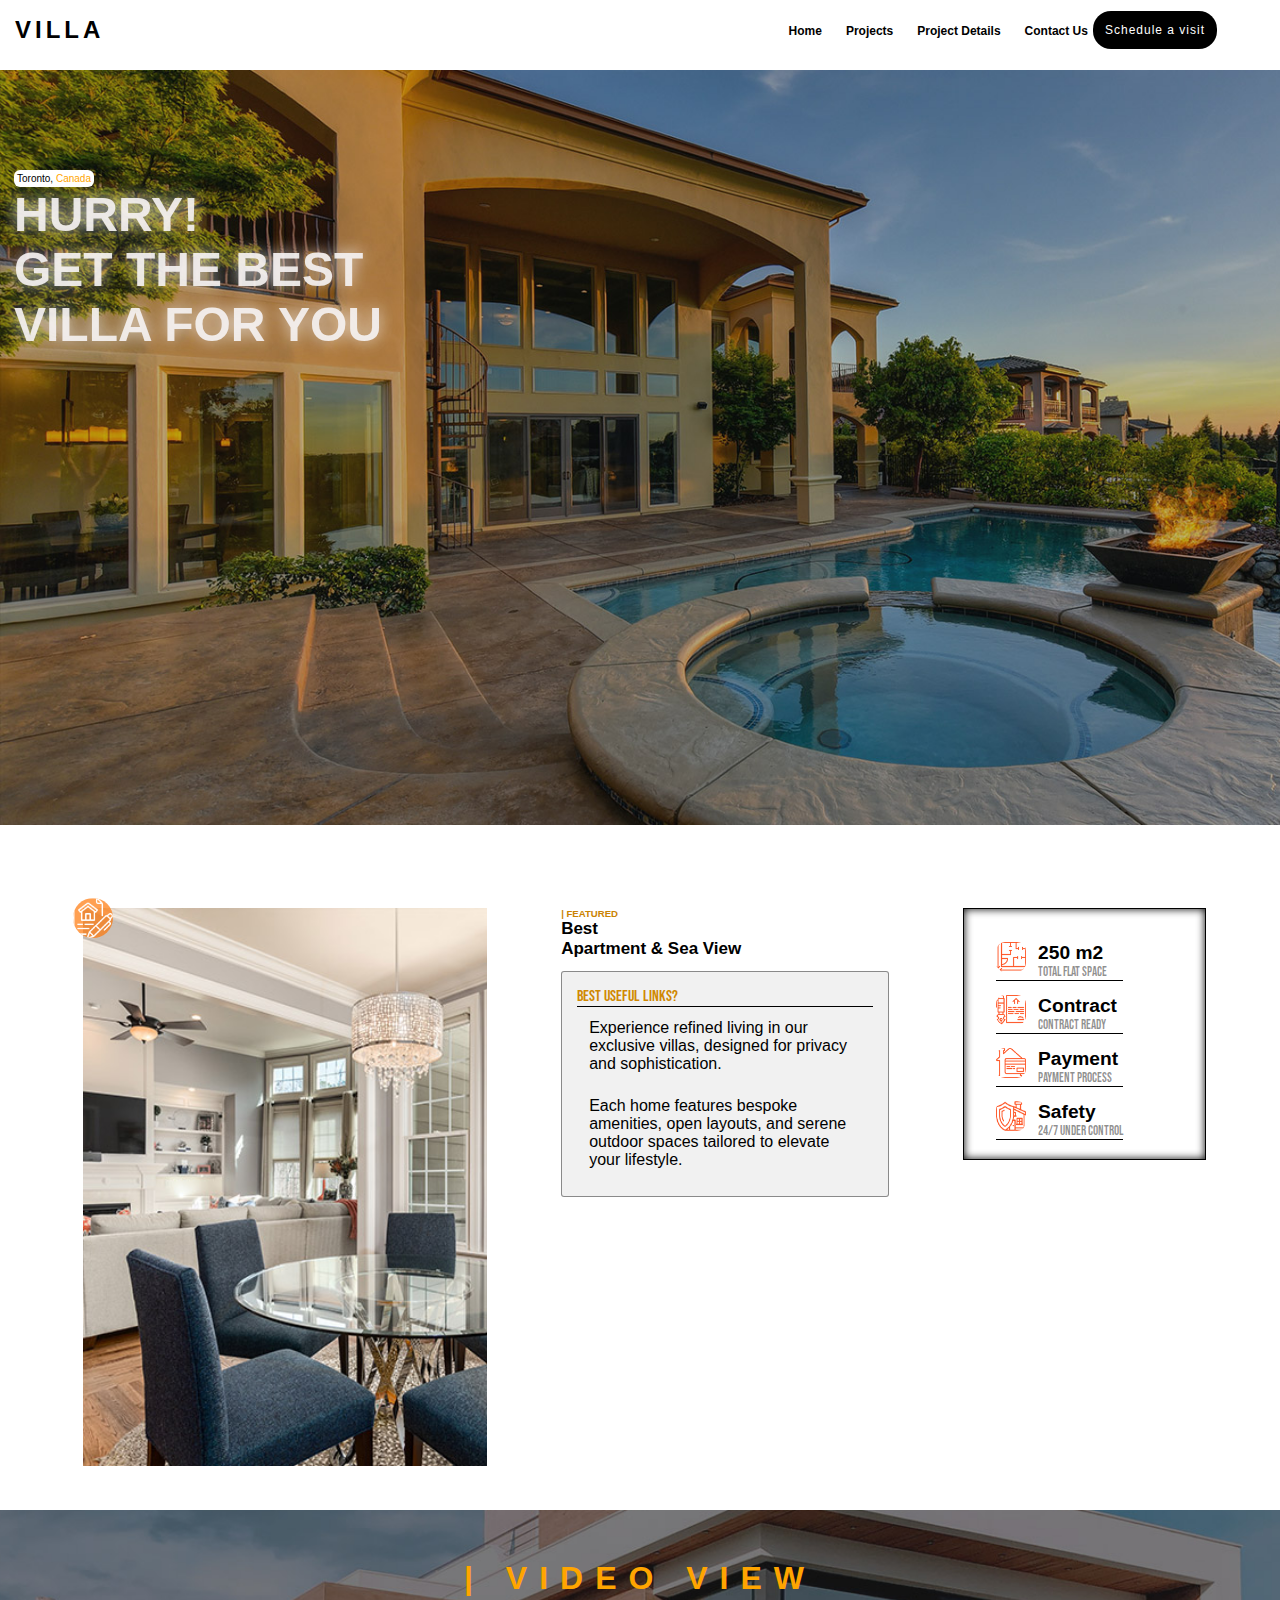
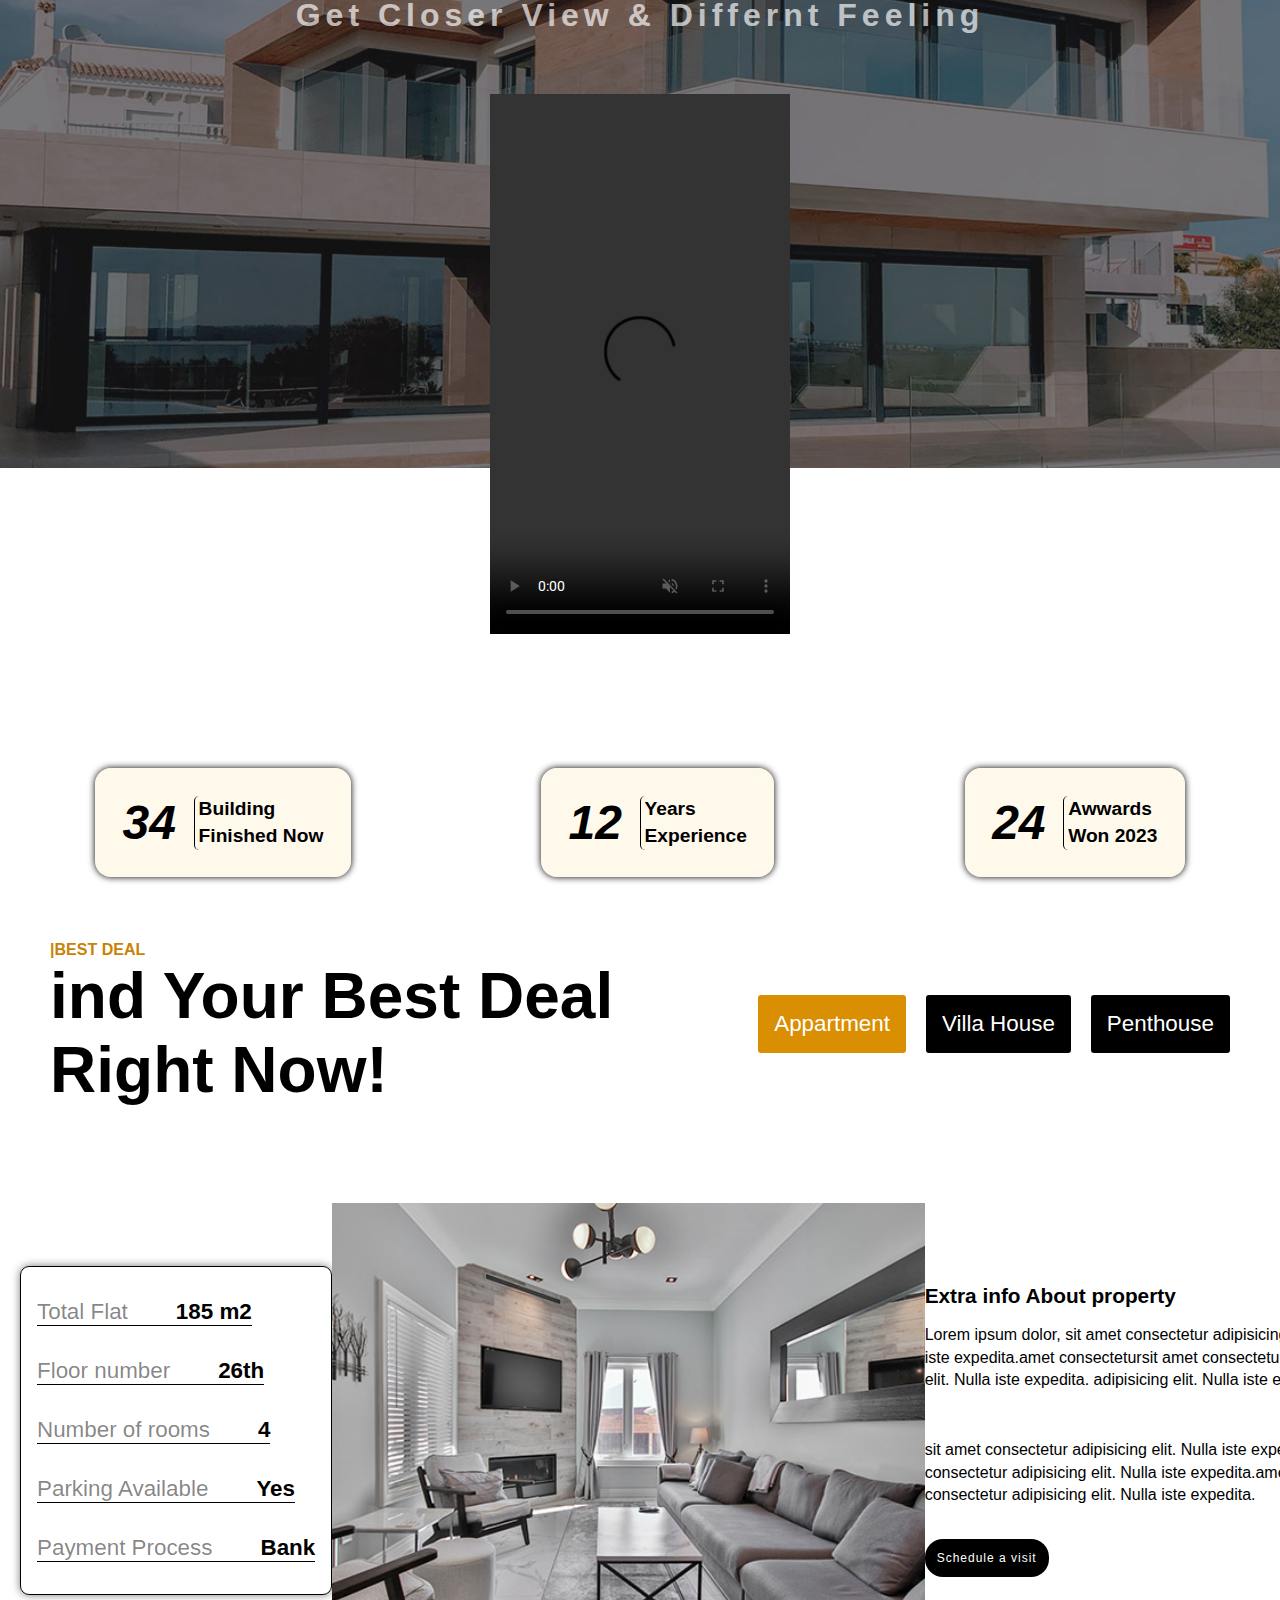
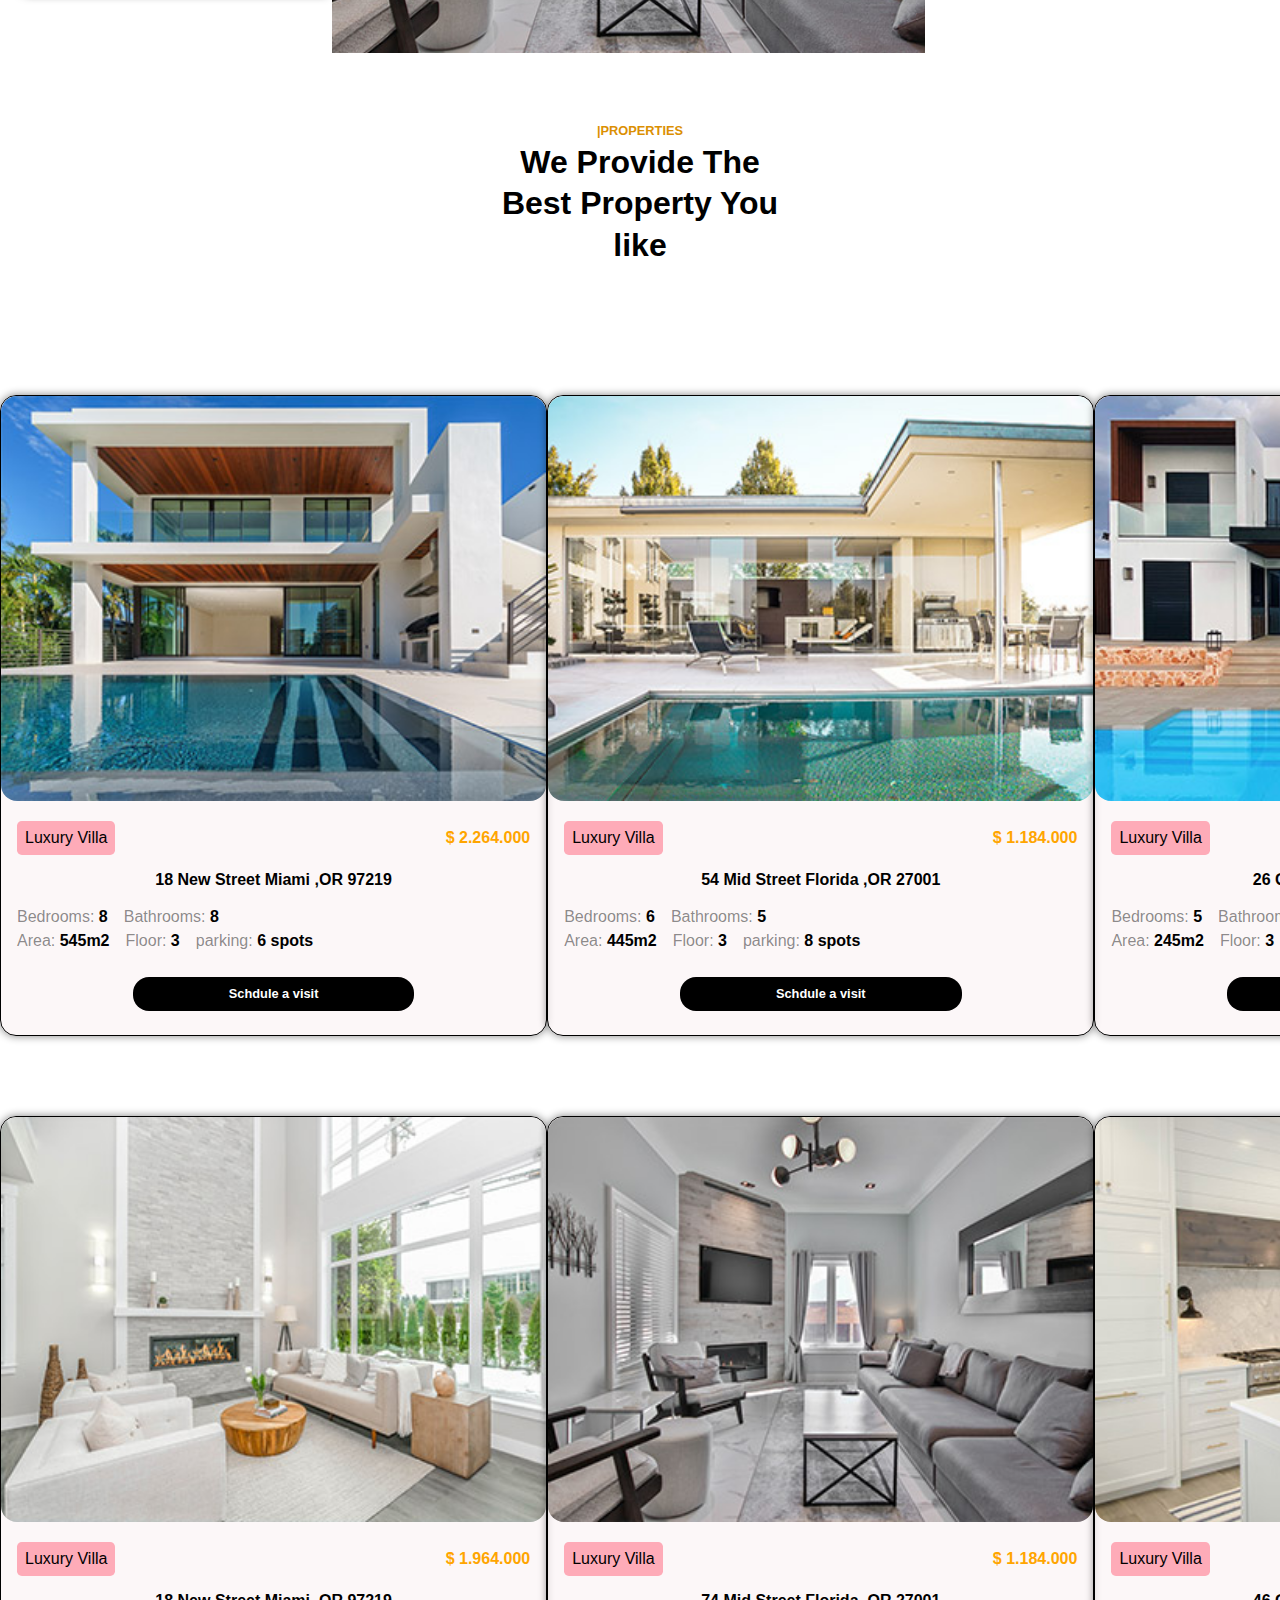
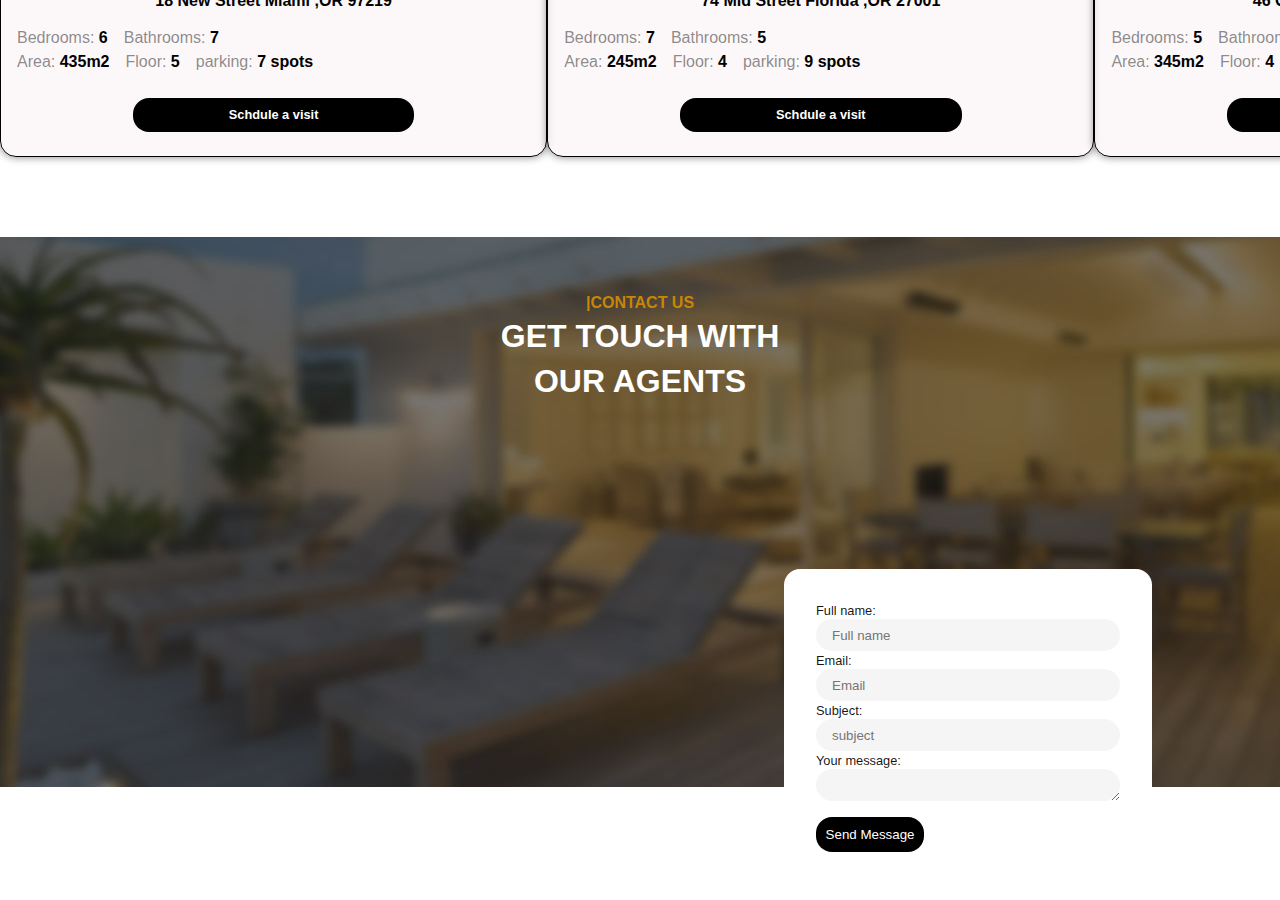
==== index.html @ e8da6e8a "Update and rename villa.html to index.html" ====
<!DOCTYPE html>
<html lang="en">
  <head>
    <meta charset="UTF-8" />
    <meta name="viewport" content="width=device-width, initial-scale=1.0" />
    <link rel="stylesheet" href="style/header.css" />
    <link rel="stylesheet" href="style/section.css" />
    <link rel="stylesheet" href="style/footer.css" />
    <link rel="stylesheet" href="https://example.com/style/header.css" />
    <link rel="stylesheet" href="https://example.com/style/section.css" />
    <link rel="stylesheet" href="https://example.com/style/footer.css" />
    <title>Villa</title>
    <link rel="stylesheet" href="https://example.com/style/villa.css" />
    <link rel="stylesheet" href="https://example.com/style/additional.css" />

</head>
<body>
   <header>
      <div class="container header">
        <div class="content">
          <h2 class="hd-h2">VILLA</h2>
          <nav>
            <ul>
                <li><a href="#">Home</a></li>
              <li><a href="#">Projects</a></li>
              <li><a href="#">Project Details</a></li>
              <li><a href="#">Contact Us</a></li>
            </ul>
            <p class="p-header-1">Schedule a visit</p>
          </nav>
        </div>
        <div class="img-slide">
         <img src="images/banner-01.jpg" alt="imge" class="slide">
          <div class="page-title">
            <p class="p-title">Toronto, <span>Canada</span></p>
            <p class="p-title-2">HURRY!</p>
            <p class="p-title-2">GET THE BEST VILLA FOR YOU</p>
          </div>
        </div>
        </header>
         <section>
      <div class="container-section">
        <div class="content-section-1">
          <div class="con-section-1">
            <img src="images/featured.jpg" alt="Featured" class="sec" />
            <img src="icons/featured-icon.png" alt="Featured Icon" class="icon-sec" />
          </div>
          <div class="con-section-2">
            <div class="sec-1">
              <p class="p-sec-1">| FEATURED</p>
              <p class="p-sec-2">Best</p>
              <p class="p-sec-2">Apartment & Sea View</p>
            </div>
          
            <div class="sec-2">
              <p class="p-sec-3">Best useful links?</p>
              <p class="p-sec-4">Experience refined living in our exclusive villas, designed for privacy and sophistication.</p>
              <p class="p-sec-4">Each home features bespoke amenities, open layouts, and serene outdoor spaces tailored to elevate your lifestyle.</p>
            </div>
          </div>
       
        <div class="con-section-3">
          <div class="icon-s-1">
            <img src="icons/info-icon-01.png" alt="Info Icon 1" class="ic-sec" />
            <div class="p-ic-con">
              <p class="p-ic-1">250 m2</p>
              <p class="p-ic-2">Total Flat Space</p>
            </div>
          </div>
          <div class="icon-s-1">
            <img src="icons/info-icon-02.png" alt="Info Icon 2" class="ic-sec" />
            <div class="p-ic-con">
              <p class="p-ic-1">Contract</p>
              <p class="p-ic-2">Contract Ready</p>
            </div>
          </div>
          <div class="icon-s-1">
            <img src="icons/info-icon-03.png" alt="Info Icon 3" class="ic-sec" />
            <div class="p-ic-con">
              <p class="p-ic-1">Payment</p>
              <p class="p-ic-2">Payment Process</p>
            </div>
          </div>
          <div class="icon-s-1">
            <img src="icons/info-icon-04.png" alt="Info Icon 4" class="ic-sec" />
            <div class="p-ic-con">
              <p class="p-ic-1">Safety</p>
              <p class="p-ic-2">24/7 Under Control</p>
            </div>
          </div>
        </div>
      </div>
      <div class="video-sec">
        <img src="images/banner-02.jpg" alt="imge" class="sec-v">
        <div class="psec">
      <p class="p-sec-v">| VIDEO VIEW</p>
        <p class="p-sec-v-1">Get Closer View & Differnt Feeling</p>
        </div>
        <video class="vd-1" loop autoplay muted controls src="Modern Tropical House Design Perfection (3 Bedrooms - 236sqm_2540sqft).mp4"></video>
      </div>
      <div class="note-sec">
        <div class="content-not">
        <p class="p-note-1">34 </p>
        <div class="con-nt">
         <p class="p-n1">Building </p>
         <p class="p-n1">Finished Now</p>
        </div>

        </div>
         <div class="content-not">
        <p class="p-note-1">12 </p>
        <div class="con-nt">
         <p class="p-n1">Years</p>
         <p class="p-n1">Experience</p>
        </div>
        </div>
         <div class="content-not">
        <p class="p-note-1">24 </p>
        <div class="con-nt">
         <p class="p-n1">Awwards </p>
         <p class="p-n1">Won 2023</p>
        </div>
        </div>
      </div>
      <div class="container-sec-2">
        <div class="con-section-pt">
          <div class="p-content-sec">
          <p class="p-s-1">|BEST DEAL</p>
          <p class="p-s-2">ind Your Best Deal Right Now!</p>
          </div>
          <div class="btn-content">
            <button class="btn-1">Appartment</button>
           <button class="btn-2">Villa House</button>
          <button class="btn-2">Penthouse</button>
          </div>
        </div>
        <div class="con-section-pt-2">
          <div class="content-sec-pt-2">
            <div class="p-sec-pt">
              <p class="p-pt-1">Total Flat </p>
              <p class="p-pt-2">185 m2 </p>
            </div>
             <div class="p-sec-pt">
              <p class="p-pt-1">Floor number </p>
              <p class="p-pt-2">26th </p>
            </div>
             <div class="p-sec-pt">
              <p class="p-pt-1">Number of rooms </p>
              <p class="p-pt-2">4 </p>
            </div>
             <div class="p-sec-pt">
              <p class="p-pt-1">Parking Available </p>
              <p class="p-pt-2">Yes</p>
            </div>
             <div class="p-sec-pt">
              <p class="p-pt-1">Payment Process </p>
              <p class="p-pt-2">Bank </p>
            </div>
          </div>

       
         <div class="content-sec-pt-3">
          <img src="images/deal-01.jpg" alt="imge" class="img-sec-pt">
        </div>
       
        <div class="content-sec-pt-4">
          <p class="p-pt-s1">Extra info About property</p>
          <p class="p-pt-s2">Lorem ipsum dolor, sit amet consectetur adipisicing elit. Nulla iste expedita.amet consectetursit amet consectetur adipisicing elit. Nulla iste expedita. adipisicing elit. Nulla iste expedita. </p>
           <p class="p-pt-s2"> sit amet consectetur adipisicing elit. Nulla iste expedita.sit amet consectetur adipisicing elit. Nulla iste expedita.amet consectetur adipisicing elit. Nulla iste expedita. </p>
            <p class="p-header-1">Schedule a visit</p>
        </div>
      </div>
       </div>
       <div class="container-se-3">
        <div class="pro-p">
          <p class="p-pr-1">|PROPERTIES</p>
          <p class="p-pr-2">We Provide The Best Property You like</p>
        </div>
        <div class="property-con">
          <div class="pro-con1">  
            <img src="images/property-01.jpg" alt="imge" class="pro-img">
            <div class="pro-con-p1">
              <p class="ppr-1">Luxury Villa</p>
              <p class="ppr-2">$ 2.264.000</p>
            </div>
            <p class="ppr-3">18 New Street Miami ,OR 97219</p>
            <div class="pro-con-p2">
              <p class="ppr-4">Bedrooms: <span>8</span></p>
               <p class="ppr-4">Bathrooms: <span>8</span></p>
            </div>
            <div class="pro-con-p2">
              <p class="ppr-4">Area: <span>545m2</span></p>
              <p class="ppr-4">Floor: <span>3</span></p>
               <p class="ppr-4">parking: <span>6 spots</span></p>
            </div>
            <button class="pro-btn">Schdule a visit</button>
          </div>
          <div class="pro-con1">  
            <img src="images/property-02.jpg" alt="imge" class="pro-img">
            <div class="pro-con-p1">
              <p class="ppr-1">Luxury Villa</p>
              <p class="ppr-2">$ 1.184.000</p>
            </div>
            <p class="ppr-3">54 Mid Street Florida ,OR 27001</p>
            <div class="pro-con-p2">
              <p class="ppr-4">Bedrooms: <span>6</span></p>
               <p class="ppr-4">Bathrooms: <span>5</span></p>
            </div>
            <div class="pro-con-p2">
              <p class="ppr-4">Area: <span>445m2</span></p>
              <p class="ppr-4">Floor: <span>3</span></p>
               <p class="ppr-4">parking: <span>8 spots</span></p>
            </div>
            <button class="pro-btn">Schdule a visit</button>
          </div>
          <div class="pro-con1">  
            <img src="images/property-03.jpg" alt="imge" class="pro-img">
            <div class="pro-con-p1">
              <p class="ppr-1">Luxury Villa</p>
              <p class="ppr-2">$ 1.464.000</p>
            </div>
            <p class="ppr-3">26 Old Street Miami ,OR 38540</p>
            <div class="pro-con-p2">
              <p class="ppr-4">Bedrooms: <span>5</span></p>
               <p class="ppr-4">Bathrooms: <span>4</span></p>
            </div>
            <div class="pro-con-p2">
              <p class="ppr-4">Area: <span>245m2</span></p>
              <p class="ppr-4">Floor: <span>3</span></p>
               <p class="ppr-4">parking: <span>10 spots</span></p>
            </div>
            <button class="pro-btn">Schdule a visit</button>
          </div>
        
        </div>
       </div>
            <div class="property-con">
          <div class="pro-con1">  
            <img src="images/property-04.jpg" alt="imge" class="pro-img">
            <div class="pro-con-p1">
              <p class="ppr-1">Luxury Villa</p>
              <p class="ppr-2">$ 1.964.000</p>
            </div>
            <p class="ppr-3">18 New Street Miami ,OR 97219</p>
            <div class="pro-con-p2">
              <p class="ppr-4">Bedrooms: <span>6</span></p>
               <p class="ppr-4">Bathrooms: <span>7</span></p>
            </div>
            <div class="pro-con-p2">
              <p class="ppr-4">Area: <span>435m2</span></p>
              <p class="ppr-4">Floor: <span>5</span></p>
               <p class="ppr-4">parking: <span>7 spots</span></p>
            </div>
            <button class="pro-btn">Schdule a visit</button>
          </div>
          <div class="pro-con1">  
            <img src="images/property-05.jpg" alt="imge" class="pro-img">
            <div class="pro-con-p1">
              <p class="ppr-1">Luxury Villa</p>
              <p class="ppr-2">$ 1.184.000</p>
            </div>
            <p class="ppr-3">74 Mid Street Florida ,OR 27001</p>
            <div class="pro-con-p2">
              <p class="ppr-4">Bedrooms: <span>7</span></p>
               <p class="ppr-4">Bathrooms: <span>5</span></p>
            </div>
            <div class="pro-con-p2">
              <p class="ppr-4">Area: <span>245m2</span></p>
              <p class="ppr-4">Floor: <span>4</span></p>
               <p class="ppr-4">parking: <span>9 spots</span></p>
            </div>
            <button class="pro-btn">Schdule a visit</button>
          </div>
          <div class="pro-con1">  
            <img src="images/property-06.jpg" alt="imge" class="pro-img">
            <div class="pro-con-p1">
              <p class="ppr-1">Luxury Villa</p>
              <p class="ppr-2">$ 1.864.000</p>
            </div>
            <p class="ppr-3">46 Old Street Miami ,OR 38540</p>
            <div class="pro-con-p2">
              <p class="ppr-4">Bedrooms: <span>5</span></p>
               <p class="ppr-4">Bathrooms: <span>4</span></p>
            </div>
            <div class="pro-con-p2">
              <p class="ppr-4">Area: <span>345m2</span></p>
              <p class="ppr-4">Floor: <span>4</span></p>
               <p class="ppr-4">parking: <span>7 spots</span></p>
            </div>
            <button class="pro-btn">Schdule a visit</button>
          </div>
        
        </div>
       </div>

    </section>
    <footer>
      <div class="container-footer">
        <div class="img-footer-con">
          <img src="images/video-bg.jpg" alt="imge" class="footer-img">
        <div class="p-footer">
            <p class="p-footer-1">|CONTACT US</p>
            <P class="p-footer-2">GET TOUCH WITH OUR AGENTS</P>
         </div>
       <iframe class="map" src="https://www.google.com/maps/embed?pb=!1m18!1m12!1m3!1d45302036.5513231!2d-22.33864180000004!3d46.13049365000001!2m3!1f0!2f0!3f0!3m2!1i1024!2i768!4f13.1!3m3!1m2!1s0x4cc9266f7dedbfbf%3A0x834bc4d5cc7b4302!2sChalet%20%26%20Villa%20Canada%20Inc!5e0!3m2!1sar!2sma!4v1739034698306!5m2!1sar!2sma" width="400" height="300" style="border:0;" allowfullscreen="" loading="lazy" referrerpolicy="no-referrer-when-downgrade"></iframe>
         <div class="forms">
          <form  action="post">
            <label class="label" for="Full name">Full name:</label>
            <input class="input" placeholder="Full name" type="text">
            <label class="label" for="Full name">Email:</label>
            <input class="input" placeholder="Email" type="email">
            <label class="label" for="subject">Subject:</label>
            <input class="input" placeholder="subject" type="text">
            <label class="label"  for="Message">Your message:</label>
   <textarea name="Message" rows="3"  id="MS" ></textarea>
            <input type="submit" value="Send Message" class="btn-in">

          </form>
         </div>
        </div>
      </div>
    </footer>

</body>
</html>
---- style/header.css ----
* {
  margin: 0;
  padding: 0;
}
body {
  cursor: pointer;
  padding-top: 70px;
  overflow-x: hidden;
}

.content {
  z-index: 1;
  height: 60px;
  padding-left: 15px;
  padding-right: 45px;
  align-items: center;
  position: fixed;
  left: 0;
  right: 0;
  top: 0;
  bottom: 0;
  background-color: white;
  display: flex;
  justify-content: space-between;
}
header{
  padding-bottom: 70px;
}

ul a {
  transition: all 0.5s ease-in;
  position: relative;
  font-family: Arial;
  color: black;
  font-weight: 600;
  font-size: 12px;

  text-decoration: none;
}
nav {
    display: flex;
gap: 5px;
    align-items: center;
  flex-shrink: 0;
  padding-left: 30px;
  padding-right: 18px;
}
.hd-h2 {
  font-weight: 800;
  width: 700px;
  letter-spacing: 4px;
  font-family: Arial;
}
.p-header-1::after {
  position: absolute;
  height: 39px;
  align-items: center;
  width: 0;

  left: 0px;
  padding-left: 10px;
  right: 0;
  transition: all 0.4s linear;
  bottom: 0;
  opacity: 0;
  top: 0;
  border-radius: 18px;
  content: "Visit Us";
  color: rgb(247, 243, 243);

  display: flex;
  background: linear-gradient(to right, orange, black);
  font-weight: bold;
}
.p-header-1:hover::after {
  width: 92%;

  opacity: 1;
}

.p-header-1 {
  position: relative;
  flex-shrink: 0;
  width: max-content;

  color: white;
  font-size: 12px;
  font-family: Arial;
  letter-spacing: 1px;
  padding-left: 12px;
  padding-top: 12px;
  padding-bottom: 12px;
  display: flex;
  align-items: center;

  border-radius: 18px;
  padding-right: 12px;
  background-color: black;
}
ul a:hover {
  color: orange;
}
ul a::after {
  content: "";
  position: absolute;
  height: 3px;
  border-radius: 50px;
  width: 0;
  top: 15px;
  left: 50px;
  transition: all 0.4s linear;
  background: linear-gradient(to right, orange, black);
}
ul a:hover::after {
  width: 100%;
  left: 0;
}

ul {
  display: flex;

  gap: 24px;

  text-decoration: none;
  list-style: none;
}
.slide{
  width: 100%;
}
.img-slide{
  position: relative;
  width: 118vw;
  height: 60vw;
}
p{
  font-family: Arial;
}
.p-title{
  font-size: 10px;
  width:max-content;
  color: black;
  padding: 3px;
  border-radius: 6px;
  background-color: white;
}
.p-title-2{
   width: 26rem;
  filter: drop-shadow(0px 0px 8px);
  color: rgba(245, 242, 242, 0.918);
  font-size: 3rem;
  font-weight: 800;
}
.p-title span{
  color: orange;
}
.page-title{
  color: white;
  position: absolute;
  top: 100px;
  left: 14px;

  
}

@media (max-width: 600px) {
 
  .p-title-2{
    width: 12rem;

    font-size: 1.3rem;

  }
.content{
  padding-left: 5px;
    padding-right: 4px;
  
    height: 80px;
}
.p-header-1::after{
    height: 33px;
}

ul{
   gap: 13px;
  
}
ul a{

    font-size: 10px;
}


.p-header-1{
    font-size: 9px;
  display:block;
}
nav{
  display:block;
    align-items: center;
padding: 0;
  
   
}
  
.img-slide{
  height: 100vh;
}

.slide{
  height: 100vh;
  object-fit: cover;
}
 
}
---- style/section.css ----
@import url('https://fonts.googleapis.com/css2?family=Bebas+Neue&family=Bitter:wght@100..900&family=Roboto+Condensed:ital,wght@0,100..900;1,100..900&family=Roboto:ital,wght@0,100..900;1,100..900&family=Signika+Negative:wght@300..700&display=swap');

@import url('https://fonts.googleapis.com/css2?family=Bebas+Neue&family=Bitter:wght@100..900&family=Roboto+Condensed:ital,wght@0,100..900;1,100..900&family=Roboto:ital,wght@0,100..900;1,100..900&family=Signika+Negative:wght@300..700&family=Teko:wght@300..700&display=swap');
.content-section-1{
  display: flex;
  
   justify-content: space-evenly;
}
.sec{
  height: 62vh;
  padding-left: 9px;

}
.con-section-1{
  position: relative;
}
.icon-sec{
  position: absolute;
  top: -10px;
 left: -1px;
 width: 40px;
 height: 40px;
 border-radius: 50%;
 object-fit: cover;
 
  background-color: rgba(255, 115, 0, 0.679);
}
.p-sec-1{
  font-size: 0.60rem;
  font-weight: 700;

  color: rgb(202, 131, 1);
}
.p-sec-2{
  font-weight: bold;
  font-size: 17px;
  
}
.p-sec-3{

  border-bottom: 1px solid black;
 font-family: "Bebas Neue", serif;
  color: rgb(208, 136, 2);
}
.sec-2{
  margin-top: 12px;
  border-radius: 3px;
  padding: 15px;
  border-bottom: 1px solid black;
  width:max-content;
  background-color: rgba(211, 211, 211, 0.323);
  border: 1px solid rgba(0, 0, 0, 0.426);
}
.p-sec-4{
  width: 17rem;
  padding: 12px;
}
.icon-s-1{
  border-bottom: 1px solid black;
  display: flex;
  gap: 12px;
  padding-top: 14px;
}
.p-ic-1{
  font-weight: 900;
  font-size: 1.2rem;

}
.p-ic-2{
  font-size: 13px;
  font-family: "Bebas Neue", serif;
  color: rgba(0, 0, 0, 0.444);
}

.con-section-3{
  display: flex;
  flex-direction: column;
 
  box-shadow: inset 0px 0px 8px;
  height:max-content;
  padding: 19px 82px 19px 32px;
  border: 1px solid black;
}
.ic-sec{
  height: 30px;
  width: 30px;
  border-radius: 30%;
}
.video-sec{
  padding-top: 40px;
  padding-bottom: 300px;
display: flex;
position: relative;
flex-direction: column;
justify-content: center;
align-items: center;
 
}
.psec{
  top: 90px;
  display: flex;
  flex-direction: column;
  align-items: center;
  justify-content: center;
  color: white;
  position: absolute;
}
.p-sec-v{
  font-size: 2rem;
  color: orange;
  font-weight: 800;
  
  
  letter-spacing: 12px;
}
.vd-1{
  position: absolute;
 
  height: 60vh;
 
  top: 14rem;
}
.p-sec-v-1{
  font-size: 2rem;
  font-weight: 800;
  letter-spacing: 5px;

  color: rgba(255, 255, 255, 0.673);
 
  
  
}
.sec-v{
  
 object-fit: cover;
  width: 187vh;
  height: 62vh;
  
}
.note-sec{
  padding-bottom: 4rem;
  display: flex;
   align-items: center;
  justify-content: space-around;
}
.content-not{
  position: relative;
  border-radius: 1rem;
   background-color: rgba(254, 240, 212, 0.431);
  display: flex;
  padding: 1.7rem;
  box-shadow: 0px 0px 7px;
  align-items: center;
  gap: 1.1rem;
  transition: padding 0.4s ease-in;
  
}

.p-n1{
  font-weight: 700;
  font-size: 1.2rem;
  line-height: 1.4;
  color: rgb(0, 0, 0);
}
.con-nt{
  padding-left: 4px;
  border-radius: 5px;
  border-left: 1px solid black;
}


.p-note-1{
  color: rgb(0, 0, 0);
  font-size: 3rem;
  font-weight: 900;
  font-style: italic;
}
.content-not:hover{
  padding: 2rem;
}
.content-not::after{
  content: '';
  height: 0;
  position: absolute;
  width: 0;
  border-radius: 50%;
  top: -1rem;
  opacity: 0;
  transition: all 0.8s ease-in-out;
  left: -1.2rem;
  background-color: black;
}

.content-not:hover::after{
 opacity: 1;
 width: 3rem;
 height: 3rem;
}
.con-section-pt{
  display: flex;
  padding-bottom: 2rem;
  align-items: center;
  justify-content: space-around;
  flex-direction: row;
}
.p-s-1{
  font-size: 1rem;
  font-weight: 900;
  color: rgb(199, 131, 5);
}
.p-s-2{
  font-size: 4rem;
  font-weight: 600;
  width: 38rem;

}
.btn-1{
  border: none;
  color: white;
  font-size: 1.4rem;
  border-radius: 3px;
  padding: 1rem;
   transition: all 0.4s ease-in;
  background-color: rgb(218, 142, 1);
}
.btn-2{
 margin-left: 1rem;
   border: none;
  color: white;
  font-size: 1.4rem;
  border-radius: 3px;
  transition: all 0.4s ease-in;
  padding: 1rem;
  background-color: rgb(0, 0, 0);
}


.btn-2:hover{
  opacity: 0.30;
}
.btn-1:hover{
  opacity: 0.70;
}
.p-sec-pt{
  
  width:max-content;
  padding-top: 2rem;
  border-bottom: 1px solid black;
  gap: 3rem;
  display: flex;
}
.p-pt-1{
  font-size: 1.4rem;
  color: rgba(0, 0, 0, 0.494);
}
.p-pt-2{
 font-weight: 900;
 font-size: 1.4rem;
}
.content-sec-pt-2{
  box-shadow: 0px 0px 8px rgba(0, 0, 0, 0.526);
  padding-left: 1rem;
  padding-right: 1rem;
  padding-bottom: 2rem;
  
  border-radius: 9px;
  margin-left: 20px;
  width:max-content;
  border: 1px solid;
}
.p-pt-s1{
  font-weight: 800;
  font-size: 1.3rem;
}
.p-pt-s2{
  padding-top: 1rem;
  padding-bottom: 2rem;
  width:28rem;
  line-height: 1.4;
}
.con-section-pt-2{
  padding-bottom: 4rem;
  padding-top: 4rem;
  display: flex;
  align-items: center;
  flex-direction: row;
  justify-content: space-evenly;
}
.img-sec-pt{
  height: 50vh;
}
.pro-p{
  padding-bottom: 8rem;
  flex-direction: column;
  display: flex;
  align-items: center;
  justify-content: center;
}
.p-pr-1{
  font-size: 0.80rem;
  font-weight: 700;
  line-height: 1.6;
  color: rgb(219, 143, 2);
}
.p-pr-2{
  text-align: center;
 line-height: 1.3;
 
 flex-direction: column;
  font-weight: 700;
  font-size: 2rem;
  width: 19rem;
}

.pro-img{
  height: 45vh;
  border-radius: 1rem;
}
.ppr-1{
  padding: 0.50rem;
  border-radius: 0.30rem;
  background-color: rgb(254, 171, 184);
}
.ppr-2{
  color: orange;
  font-weight: 900;
}
.ppr-3{
  font-weight: 800;
  height:max-content;
  padding-bottom: 1rem;
 
}
.pro-con1{
  
  text-align: center;
  justify-content: center;
 border-radius: 1rem;
   height:auto;
   background-color: rgba(251, 244, 245, 0.687);
  border: 1px solid;
  box-shadow: 0px 0px 8px rgba(0, 0, 0, 0.491);
  width:max-content;
}
.pro-con-p2{
  display: flex;
  align-items: center;
  flex-direction: row;
  gap: 1rem;
line-height: 1.5;
padding-left: 1rem;

}
.ppr-4{
  color: rgba(0, 0, 0, 0.463);
}
.ppr-4 span{
  color: black;
  font-weight: 900;
}
.pro-btn{
  background-color: black;
  color: white;
  font-size: 0.80rem;
  border-radius: 1rem;
 margin-top: 1.5rem;
 margin-bottom: 1.5rem;
  border: none;
  font-weight: 700;
  transition: all 0.4s linear;
  padding: 0.60rem 6rem;
}
.pro-btn:hover{
  color: black;
  background-color: rgb(251, 209, 209);
}
.pro-con-p1{
  align-items: center;
   padding-left: 1rem;
  padding-bottom: 1rem;
  padding-right: 1rem;
  padding-top: 1rem;
  display: flex;
 justify-content: space-between;
  flex-direction: row;
}
.property-con{
  display: flex;
  flex-direction: row;
  align-items: center;
  padding-bottom: 5rem;
  justify-content: space-evenly;
}
.img-footer-con{
  position: relative;
}
.p-footer{
  position: absolute;
  top: 20%;
  left: 50%;
  color: white;
 
 transform: translate(-50%,-50%);
  text-align: center;
  flex-direction: column;
}
.p-footer-1{
  line-height: 1.4;
  font-weight: 800;
  color: rgb(202, 133, 6);
}
.p-footer-2{
  font-size: 2rem;
  font-weight: bold;
  width: 20rem;
  line-height: 1.4;
}
.input,#MS{
  display: block;
}
.forms{
  position: absolute;
  right: 10%;
  top: 60%;
   border-radius: 1rem;
  padding: 2rem;
   background-color: white;
}
.label{
  font-family: Arial;
  font-size: 0.80rem;
  color: rgba(8, 7, 7, 0.95);
}
.btn-in:hover{
opacity: 0.50;
filter: drop-shadow(0px 0px 2px black);
}
.btn-in{
  transition: all 0.3s linear;
 margin-top: 1rem;
 margin-bottom: 1rem;
 border: none;
  border-radius: 1rem;
  color: white;padding: 0.60rem;
  background-color: black;
}
.input,textarea{
 border: none;
 width: 18rem;
height: 2rem;
border-radius: 1rem;
padding-left: 1rem;
background-color: rgba(237, 236, 236, 0.505);
}
.input:focus{
  border: none;
 outline: none;
}


.map{
  position: absolute;
  left: 23%;
  
  border-radius: 14px;
  top: 90%;
  transform: translate(-50%,-50%);
}
.container-footer{
  padding-bottom: 2rem;
}

@media (max-width:768px){
  .content-section-1{
   display: flex;
   align-items: center;
    gap: 40px;
   justify-content: center;
   flex-direction: column;

  }
  .sec-2{
    padding: 10px;
    width: 17rem;
  }
 
 
  .sec{
   
    height: 50vh;
  }
  .con-section-3{
    width:13rem ;
  }
 .vd-1{
  top: 7rem;
  height: 25vh;
 }
 .psec{
  top: 40px;
 }
.p-sec-v{
  font-size: 0.90rem;
}
.p-sec-v-1{
  font-size: 0.50rem;
}
.sec-v{
width: 60vh;
height: 24vh;
object-fit: cover;
}
.note-sec{
  display: flex;
  gap: 3.5rem;
  flex-direction: column;
}
.con-section-pt{
  align-items:start;
gap: 1rem;

  display: flex;
  padding-left: 20px;
  flex-direction: column;
}
.btn-content{
  align-items: center;
  
  display: flex;
  flex-direction: row;
}

.btn-1,.btn-2 {
  font-size: 1rem;
  padding: 1rem;
}
.p-s-1{
  font-size: 0.80rem;
}
.p-s-2{
  font-size: 1.3rem;
  
}
.con-section-pt-2{
  display: flex;
 gap: 2rem;
  flex-direction: column;
}
.img-sec-pt{
  height: 35vh;
}
.p-pt-s2{
  width: 20rem;
}
.pro-img{
  height:max-content;
}
.pro-con1{
 margin-top: 4rem;
}
.property-con{
  
  display: flex;
  align-items: center;
  justify-content: center;
  flex-direction: column;
}

  .map{
    position: absolute;
    top: 100%;
    
    left: 50%;
    right: 0;
   width: 40vh;
    bottom: 0;
  }
  .forms{
    top: 140%;
    left: 3%;
  }
 .ic-sec{
  height: 30px;
 }
}
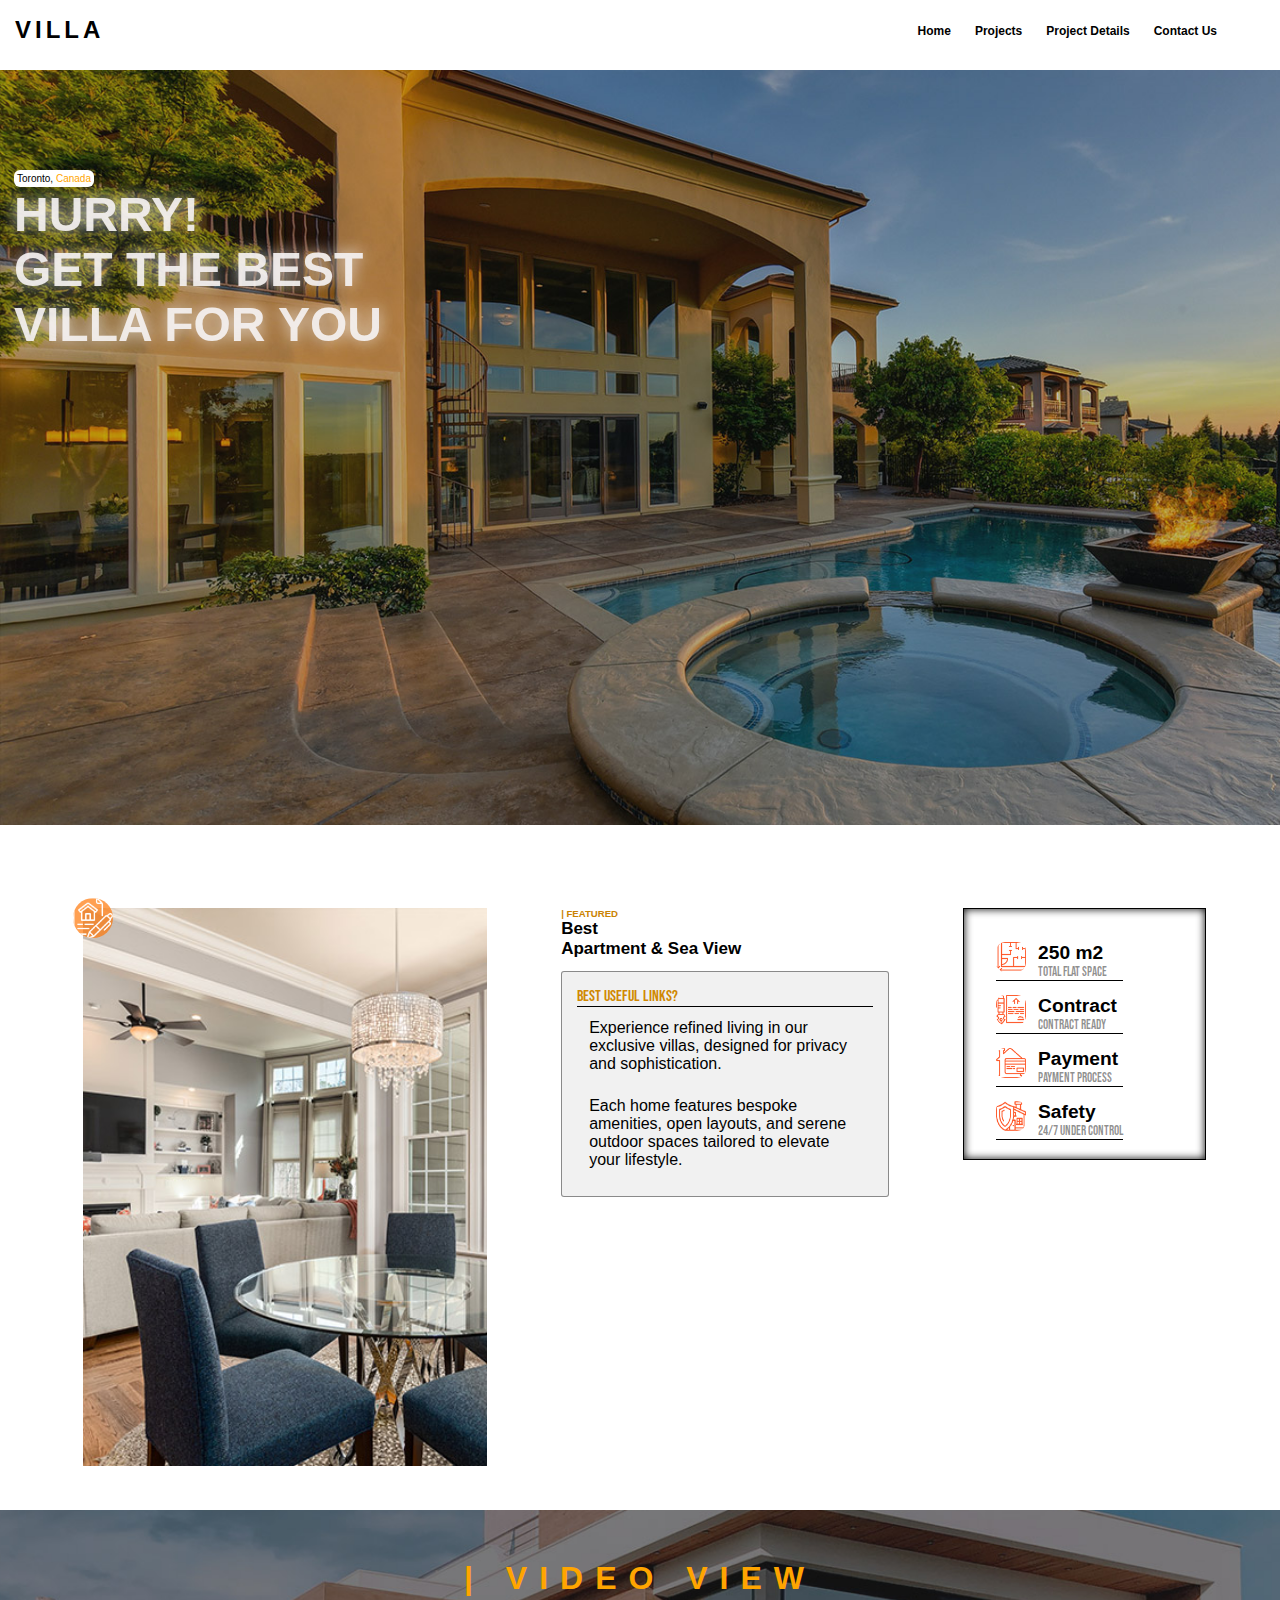
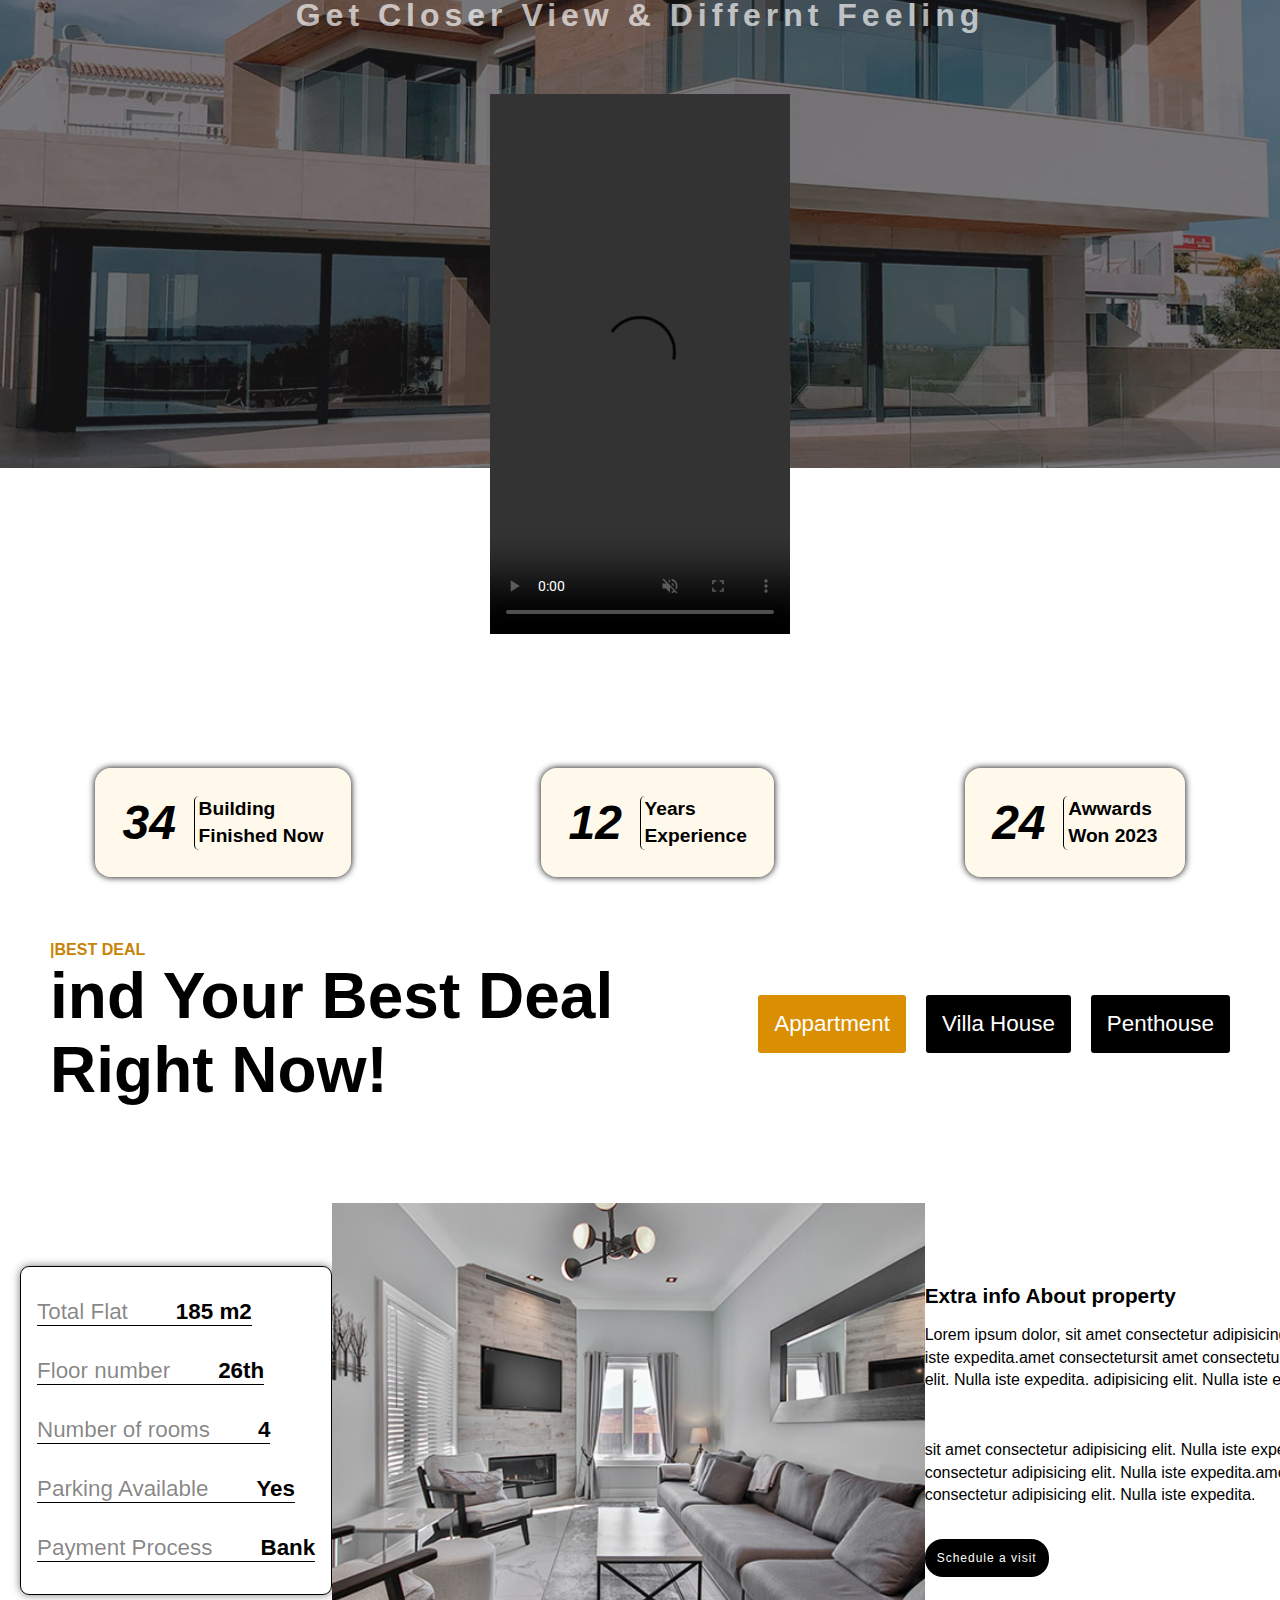
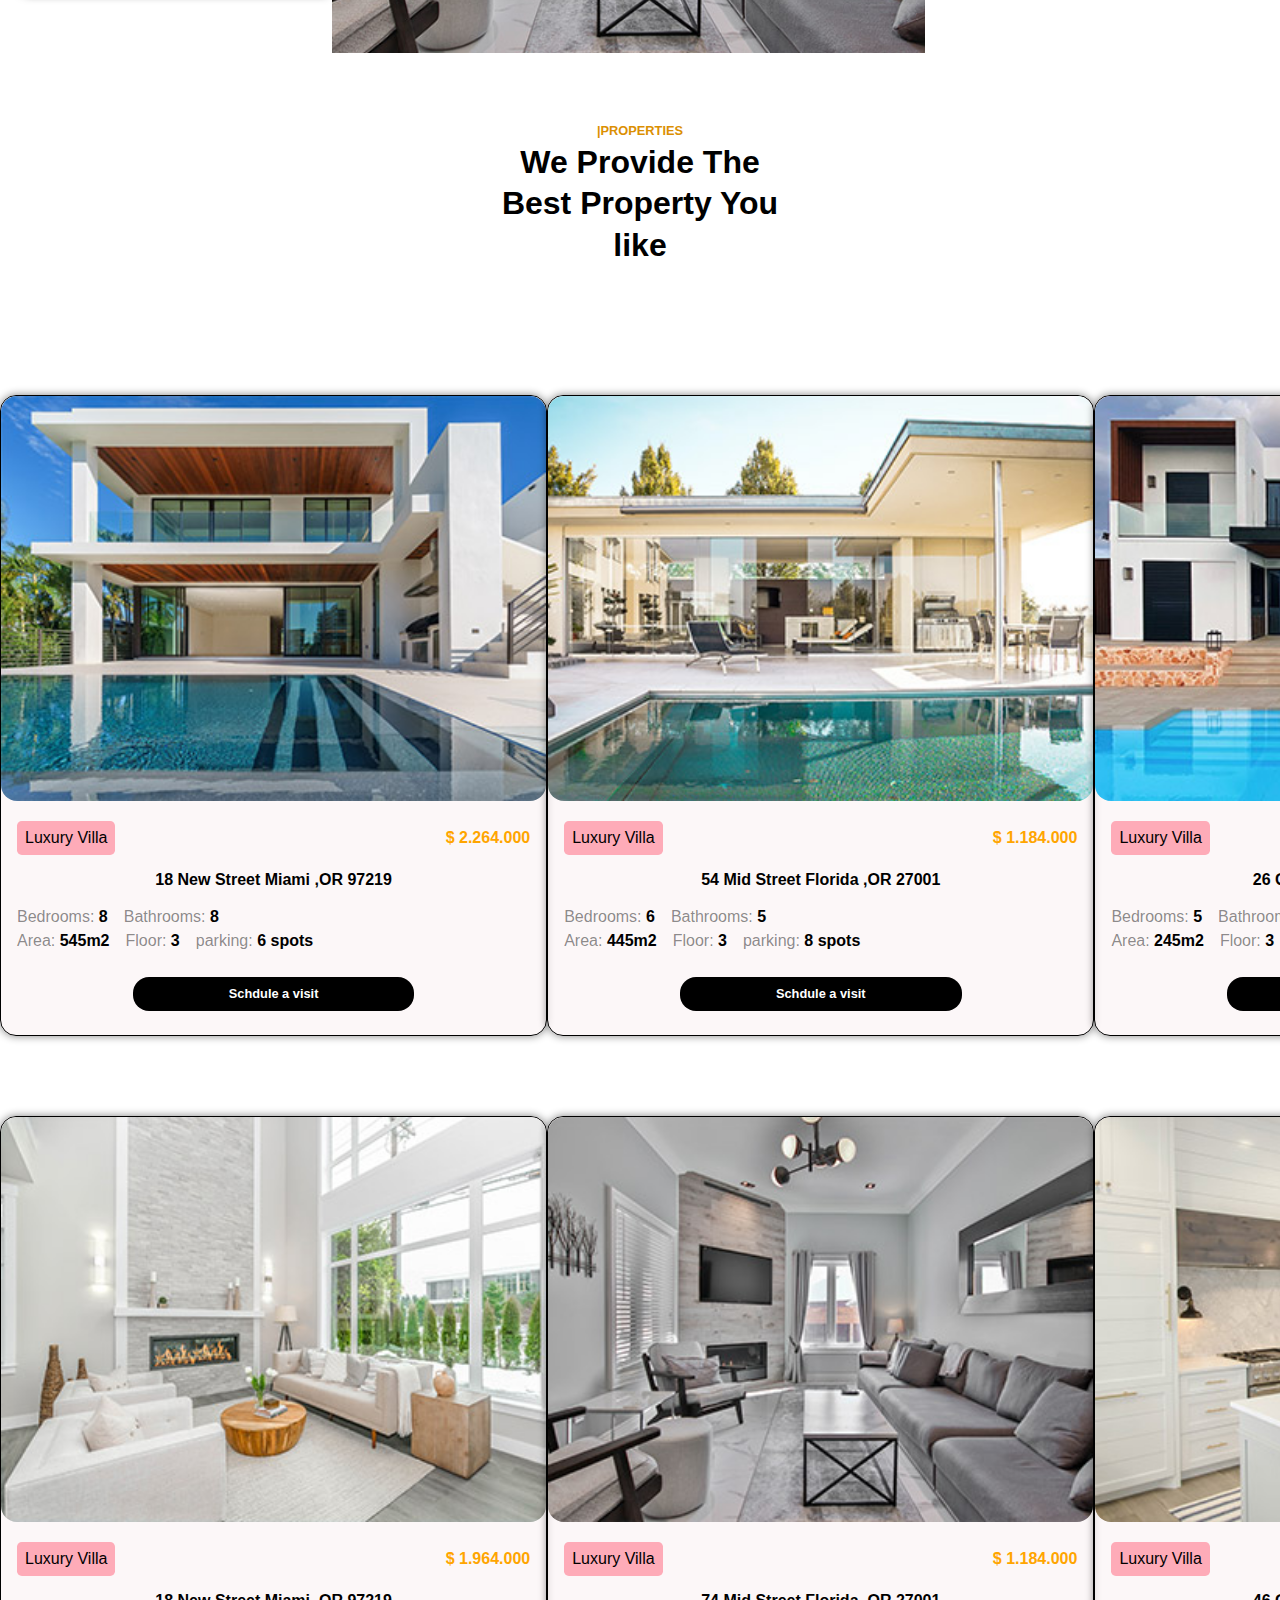
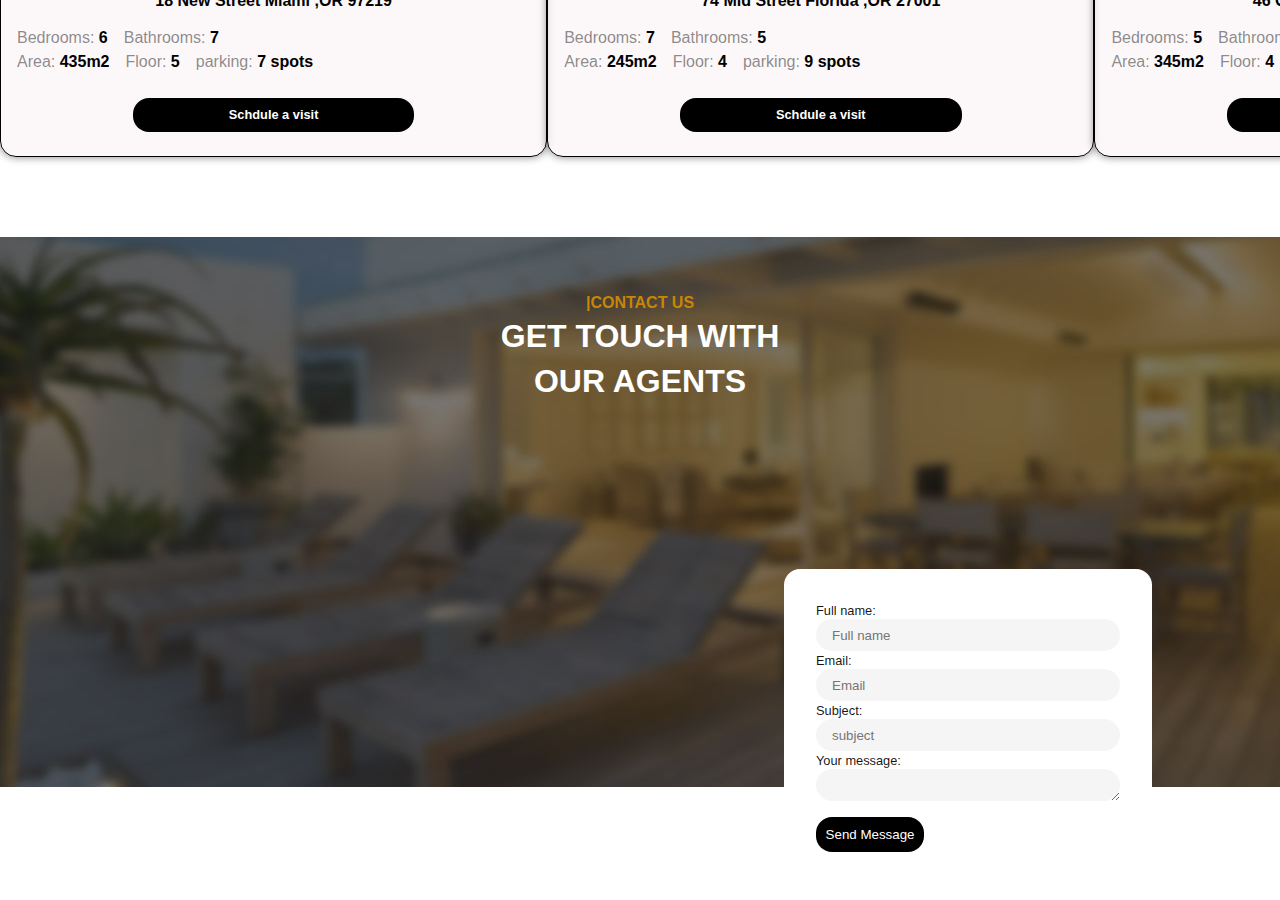
==== commit ca2ff374: "Update index.html" ====
--- a/index.html
+++ b/index.html
@@ -26,7 +26,7 @@
               <li><a href="#">Project Details</a></li>
               <li><a href="#">Contact Us</a></li>
             </ul>
-            <p class="p-header-1">Schedule a visit</p>
+           
           </nav>
         </div>
         <div class="img-slide">
